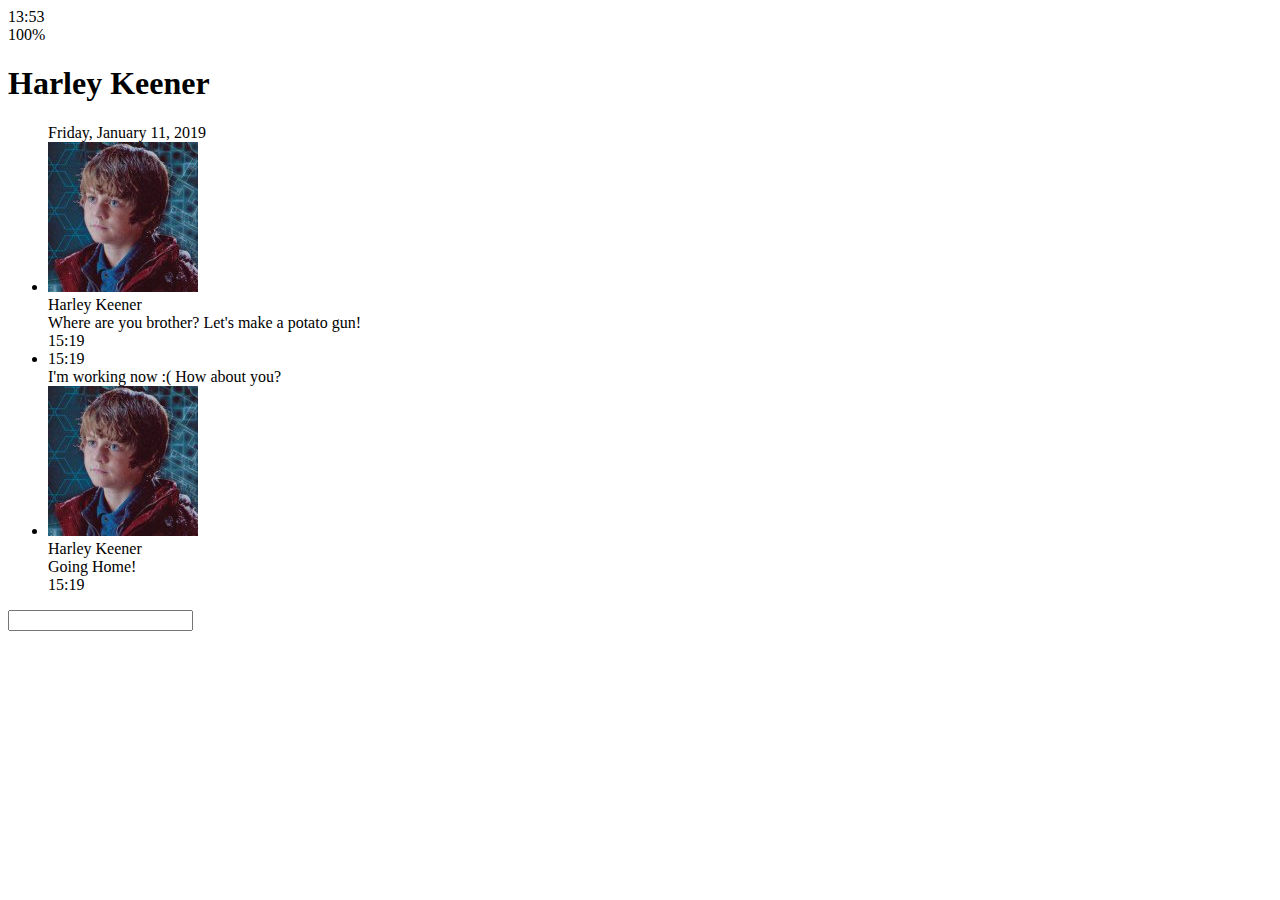
==== chat.html @ 277392c9 "HTML PART COMPLETE" ====
<!DOCTYPE html>
<html lang="en">
  <head>
    <meta charset="UTF-8" />
    <meta name="viewport" content="width=device-width, initial-scale=1.0" />
    <meta http-equiv="X-UA-Compatible" content="ie=edge" />
    <link
      rel="stylesheet"
      href="https://use.fontawesome.com/releases/v5.8.1/css/all.css"
      integrity="sha384-50oBUHEmvpQ+1lW4y57PTFmhCaXp0ML5d60M1M7uH2+nqUivzIebhndOJK28anvf"
      crossorigin="anonymous"
    />
    <title>Chat | Kakao Clone</title>
  </head>
  <body>
    <div class="status-bar">
      <div class="status-bar__column">
        <span class="status-bar__clock">
          13:53
        </span>
      </div>
      <div class="status-bar__column">
        <i class="fas fa-clock"></i>
        <i class="fas fa-volume-mute"></i>
        <i class="fas fa-wifi"></i>
        <i class="fas fa-ban"></i>
        <span class="status-bar__batter-level">100%</span>
        <i class="fas fa-battery-full"></i>
      </div>
    </div>
    <header class="header">
      <div class="header__header-column">
        <a href="index.html" class="header__back-btn">
          <i class="fas fa-arrow-left fa-2x"></i>
        </a>
        <h1 class="header__title">Harley Keener</h1>
      </div>
      <div class="header__header-column">
        <span class="header__icon">
          <i class="fas fa-search"></i>
          <i class="fas fa-bars"></i>
        </span>
      </div>
    </header>
    <main class="chat">
      <ul class="chat__messages">
        <span class="chat__timestamp">Friday, January 11, 2019</span>
        <li class="incoming-message message">
          <img
            src="images/harley-keener-avatar.jpg"
            alt=""
            class="g-avatar message__avatar"
          />
          <div class="message__content">
            <span class="message__author">Harley Keener</span>
            <div class="message__bubble">
              Where are you brother? Let's make a potato gun!
            </div>
          </div>
          <span class="message__timestamp">15:19</span>
        </li>
        <li class="incoming-message message">
          <span class="message__timestamp">15:19</span>
          <div class="message__content">
            <div class="message__bubble">
              I'm working now :( How about you?
            </div>
          </div>
        </li>
        <li class="incoming-message message">
          <img
            src="images/harley-keener-avatar.jpg"
            alt=""
            class="g-avatar message__avatar"
          />
          <div class="message__content">
            <span class="message__author">Harley Keener</span>
            <div class="message__bubble">
              Going Home!
            </div>
          </div>
          <span class="message__timestamp">15:19</span>
        </li>
      </ul>
    </main>
    <div class="chat__write">
      <div class="chat__write-column">
        <i class="far fa-plus-square"></i>
      </div>
      <div class="chat__write-column">
        <input type="text" class="chat__write-input/>
      </div>
      <div class="chat__write-column">
        <span class="chat__write-icon">
          <i class="far fa-smile"></i>
        </span>
        <span class="chat__write-icon">
          <i class="fas fa-microphone"></i>
        </span>
      </div>
    </div>
  </body>
</html>
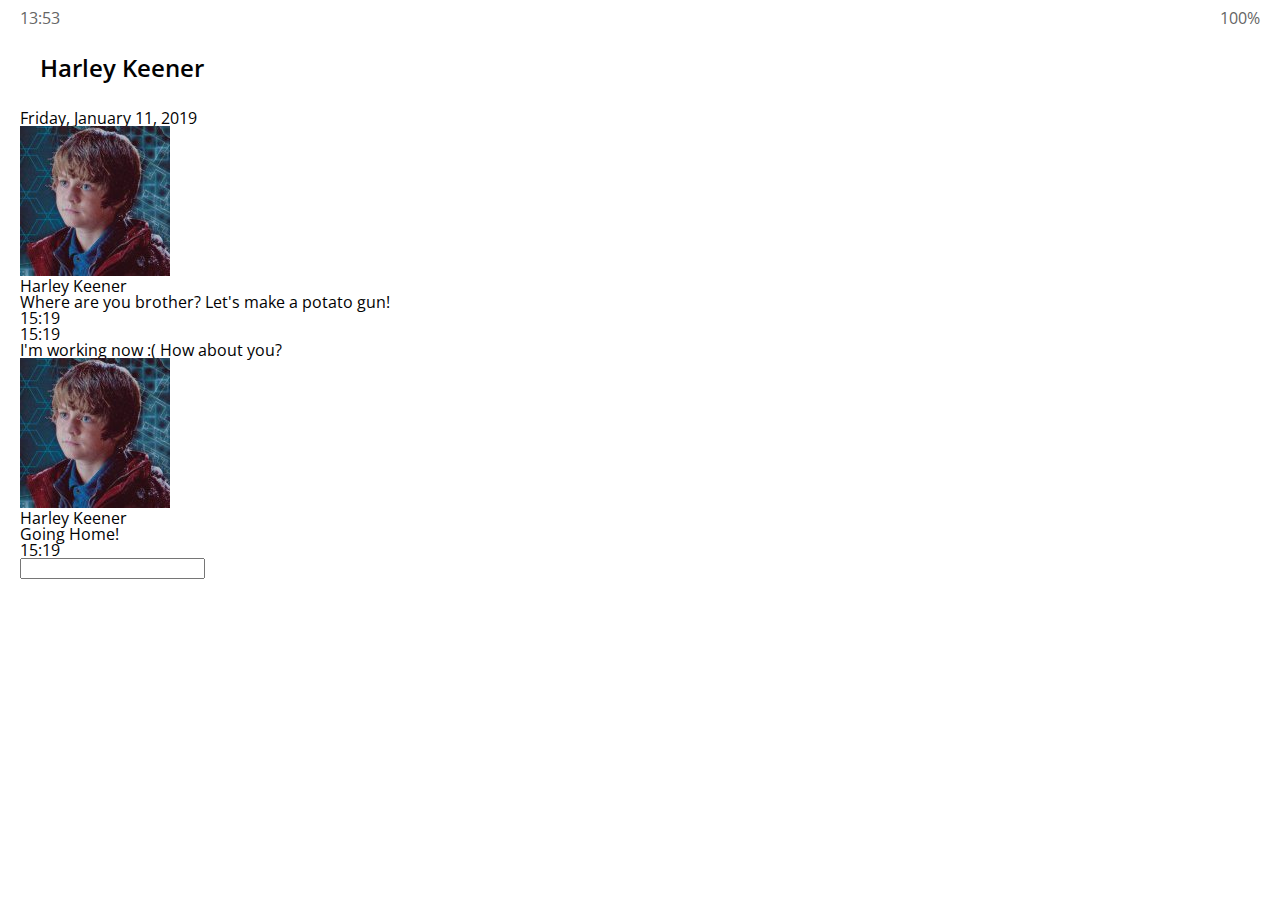
==== commit f5306c7f: "header / navbar / statusbar complete" ====
--- a/chat.html
+++ b/chat.html
@@ -10,6 +10,7 @@
       integrity="sha384-50oBUHEmvpQ+1lW4y57PTFmhCaXp0ML5d60M1M7uH2+nqUivzIebhndOJK28anvf"
       crossorigin="anonymous"
     />
+    <link rel="stylesheet" href="css/styles.css" />
     <title>Chat | Kakao Clone</title>
   </head>
   <body>
@@ -24,20 +25,22 @@
         <i class="fas fa-volume-mute"></i>
         <i class="fas fa-wifi"></i>
         <i class="fas fa-ban"></i>
-        <span class="status-bar__batter-level">100%</span>
+        <span class="status-bar__battery-level">100%</span>
         <i class="fas fa-battery-full"></i>
       </div>
     </div>
     <header class="header">
       <div class="header__header-column">
         <a href="index.html" class="header__back-btn">
-          <i class="fas fa-arrow-left fa-2x"></i>
+          <i class="fas fa-arrow-left"></i>
         </a>
         <h1 class="header__title">Harley Keener</h1>
       </div>
       <div class="header__header-column">
         <span class="header__icon">
           <i class="fas fa-search"></i>
+        </span>
+        <span class="header__icon">
           <i class="fas fa-bars"></i>
         </span>
       </div>
--- a/css/styles.css
+++ b/css/styles.css
@@ -0,0 +1,21 @@
+@import url('https://fonts.googleapis.com/css?family=Open+Sans:400,600');
+@import 'reset.css';
+@import 'status-bar.css';
+@import 'header.css';
+@import 'nav-bar.css';
+
+* {
+  box-sizing: border-box;
+}
+
+body {
+  background-color: white;
+  padding: 10px 20px;
+  color: #020202;
+  font-family: 'Open Sans', -apple-system, BlinkMacSystemFont, 'Segoe UI',
+    Roboto, Oxygen, Ubuntu, Cantarell, 'Open Sans', 'Helvetica Neue', sans-serif;
+}
+
+a {
+  color: inherit;
+}
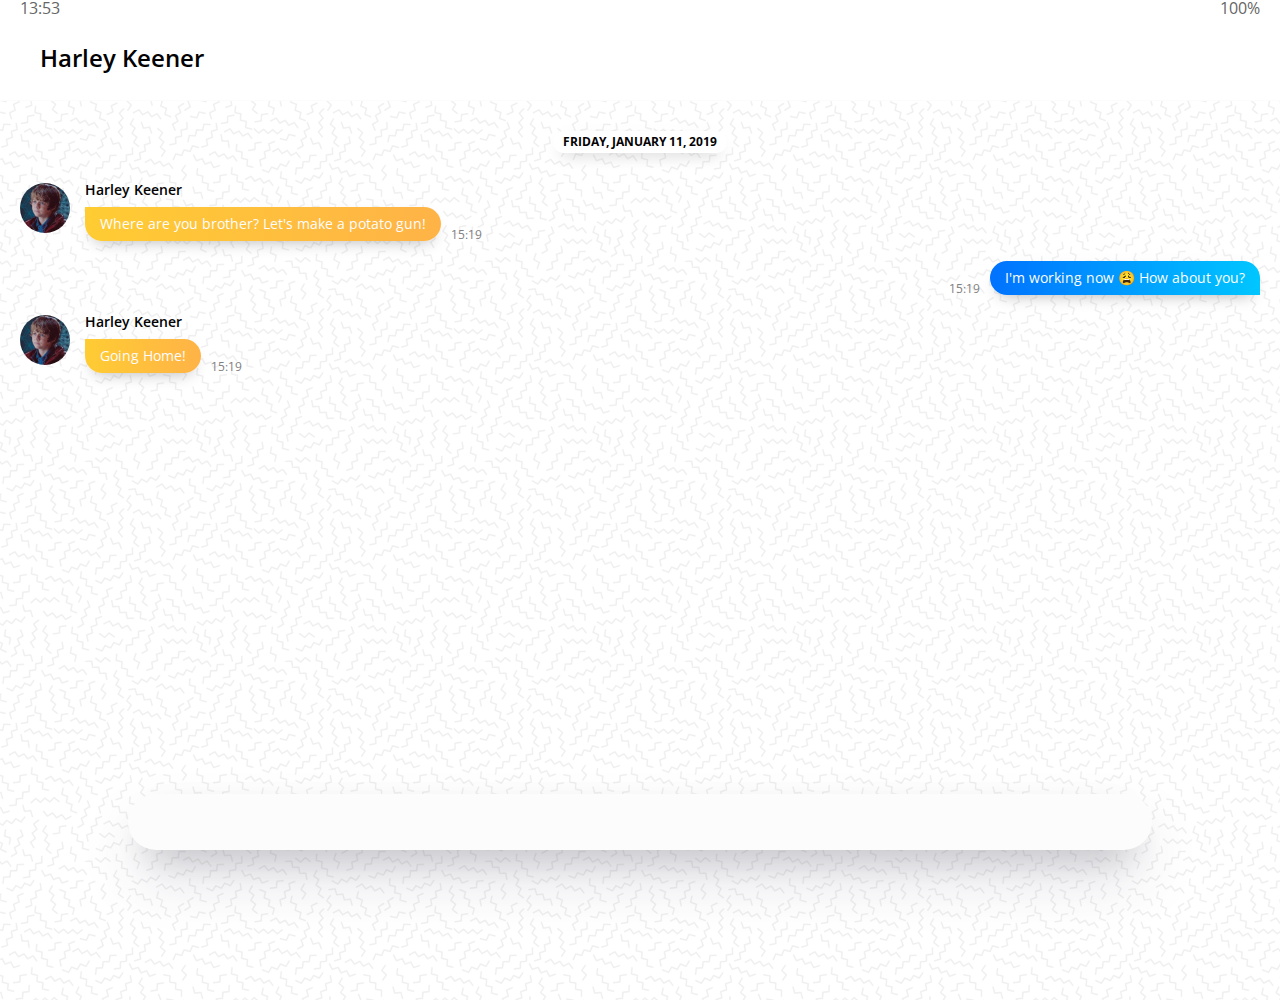
==== commit 41922e97: "css design complete" ====
--- a/chat.html
+++ b/chat.html
@@ -13,7 +13,7 @@
     <link rel="stylesheet" href="css/styles.css" />
     <title>Chat | Kakao Clone</title>
   </head>
-  <body>
+  <body class="chats-body">
     <div class="status-bar">
       <div class="status-bar__column">
         <span class="status-bar__clock">
@@ -45,7 +45,7 @@
         </span>
       </div>
     </header>
-    <main class="chat">
+    <main class="chat-screen">
       <ul class="chat__messages">
         <span class="chat__timestamp">Friday, January 11, 2019</span>
         <li class="incoming-message message">
@@ -54,19 +54,23 @@
             alt=""
             class="g-avatar message__avatar"
           />
-          <div class="message__content">
+          <div class="message__receiving">
             <span class="message__author">Harley Keener</span>
-            <div class="message__bubble">
-              Where are you brother? Let's make a potato gun!
+            <div class="message__content">
+              <span class="message__bubble">
+                Where are you brother? Let's make a potato gun!
+              </span>
+              <span class="message__timestamp">15:19</span>
             </div>
           </div>
-          <span class="message__timestamp">15:19</span>
         </li>
-        <li class="incoming-message message">
-          <span class="message__timestamp">15:19</span>
-          <div class="message__content">
-            <div class="message__bubble">
-              I'm working now :( How about you?
+        <li class="sent-message message">
+          <div class="message__sending">
+            <div class="message__content">
+              <span class="message__timestamp">15:19</span>
+              <span class="message__bubble">
+                I'm working now 😩 How about you?
+              </span>
             </div>
           </div>
         </li>
@@ -76,13 +80,15 @@
             alt=""
             class="g-avatar message__avatar"
           />
-          <div class="message__content">
+          <div class="message__receiving">
             <span class="message__author">Harley Keener</span>
-            <div class="message__bubble">
-              Going Home!
+            <div class="message__content">
+              <span class="message__bubble">
+                Going Home!
+              </span>
+              <span class="message__timestamp">15:19</span>
             </div>
           </div>
-          <span class="message__timestamp">15:19</span>
         </li>
       </ul>
     </main>
@@ -91,7 +97,7 @@
         <i class="far fa-plus-square"></i>
       </div>
       <div class="chat__write-column">
-        <input type="text" class="chat__write-input/>
+        <input type="text" class="chat__write-input" />
       </div>
       <div class="chat__write-column">
         <span class="chat__write-icon">
--- a/css/styles.css
+++ b/css/styles.css
@@ -1,8 +1,14 @@
-@import url('https://fonts.googleapis.com/css?family=Open+Sans:400,600');
+@import url('https://fonts.googleapis.com/css?family=Open+Sans:300,400,500,600');
 @import 'reset.css';
 @import 'status-bar.css';
 @import 'header.css';
 @import 'nav-bar.css';
+@import 'friend.css';
+@import 'friends.css';
+@import 'find.css';
+@import 'more.css';
+@import 'settings.css';
+@import 'chat.css';
 
 * {
   box-sizing: border-box;
@@ -18,4 +24,5 @@
 
 a {
   color: inherit;
+  text-decoration: none;
 }
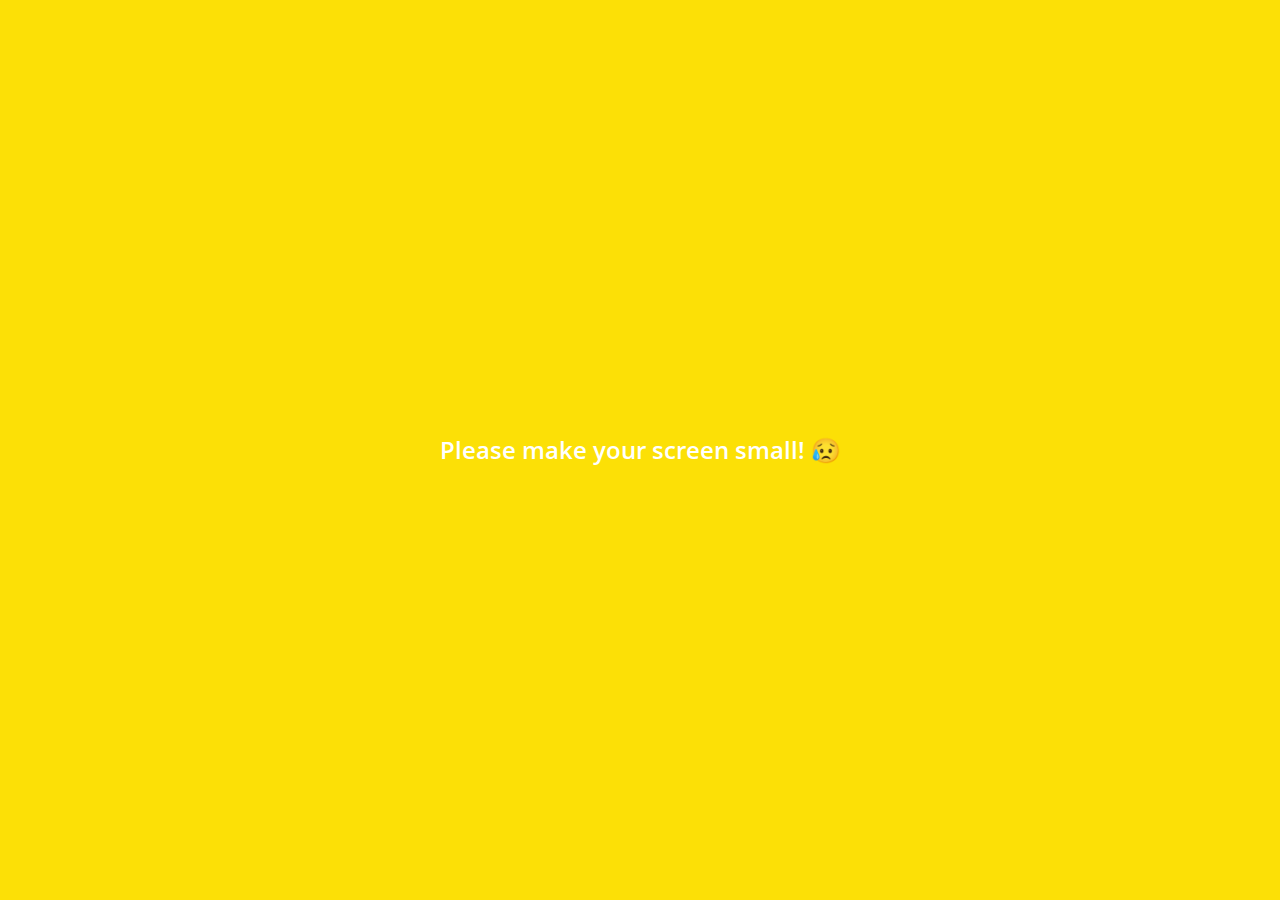
==== commit 7990352a: "Final Commit - All Complete" ====
--- a/chat.html
+++ b/chat.html
@@ -14,37 +14,39 @@
     <title>Chat | Kakao Clone</title>
   </head>
   <body class="chats-body">
-    <div class="status-bar">
-      <div class="status-bar__column">
-        <span class="status-bar__clock">
-          13:53
-        </span>
+    <div class="header-wrapper">
+      <div class="status-bar">
+        <div class="status-bar__column">
+          <span class="status-bar__clock">
+            13:53
+          </span>
+        </div>
+        <div class="status-bar__column">
+          <i class="fas fa-clock"></i>
+          <i class="fas fa-volume-mute"></i>
+          <i class="fas fa-wifi"></i>
+          <i class="fas fa-ban"></i>
+          <span class="status-bar__battery-level">100%</span>
+          <i class="fas fa-battery-full"></i>
+        </div>
       </div>
-      <div class="status-bar__column">
-        <i class="fas fa-clock"></i>
-        <i class="fas fa-volume-mute"></i>
-        <i class="fas fa-wifi"></i>
-        <i class="fas fa-ban"></i>
-        <span class="status-bar__battery-level">100%</span>
-        <i class="fas fa-battery-full"></i>
-      </div>
+      <header class="header">
+        <div class="header__header-column">
+          <a href="index.html" class="header__back-btn">
+            <i class="fas fa-arrow-left"></i>
+          </a>
+          <h1 class="header__title">Harley Keener</h1>
+        </div>
+        <div class="header__header-column">
+          <span class="header__icon">
+            <i class="fas fa-search"></i>
+          </span>
+          <span class="header__icon">
+            <i class="fas fa-bars"></i>
+          </span>
+        </div>
+      </header>
     </div>
-    <header class="header">
-      <div class="header__header-column">
-        <a href="index.html" class="header__back-btn">
-          <i class="fas fa-arrow-left"></i>
-        </a>
-        <h1 class="header__title">Harley Keener</h1>
-      </div>
-      <div class="header__header-column">
-        <span class="header__icon">
-          <i class="fas fa-search"></i>
-        </span>
-        <span class="header__icon">
-          <i class="fas fa-bars"></i>
-        </span>
-      </div>
-    </header>
     <main class="chat-screen">
       <ul class="chat__messages">
         <span class="chat__timestamp">Friday, January 11, 2019</span>
@@ -58,7 +60,7 @@
             <span class="message__author">Harley Keener</span>
             <div class="message__content">
               <span class="message__bubble">
-                Where are you brother? Let's make a potato gun!
+                Where are you brother? Let's make a potato gun! 😍
               </span>
               <span class="message__timestamp">15:19</span>
             </div>
@@ -92,14 +94,12 @@
         </li>
       </ul>
     </main>
-    <div class="chat__write">
-      <div class="chat__write-column">
+    <div class="chat__write--container">
+      <input type="text" class="chat__write chat__write-input" />
+      <div class="chat__icon-left chat__icon">
         <i class="far fa-plus-square"></i>
       </div>
-      <div class="chat__write-column">
-        <input type="text" class="chat__write-input" />
-      </div>
-      <div class="chat__write-column">
+      <div class="chat__icon-right chat__icon">
         <span class="chat__write-icon">
           <i class="far fa-smile"></i>
         </span>
@@ -108,5 +108,8 @@
         </span>
       </div>
     </div>
+    <div class="bigScreen">
+      <span class="bigScreen__text">Please make your screen small! 😥</span>
+    </div>
   </body>
 </html>
--- a/css/styles.css
+++ b/css/styles.css
@@ -9,6 +9,7 @@
 @import 'more.css';
 @import 'settings.css';
 @import 'chat.css';
+@import 'mobile.css';
 
 * {
   box-sizing: border-box;
@@ -26,3 +27,18 @@
   color: inherit;
   text-decoration: none;
 }
+
+@keyframes fadeIn {
+  from {
+    opacity: 0;
+    transform: translateY(50px);
+  }
+  to {
+    opacity: 1;
+    transform: none;
+  }
+}
+
+main {
+  animation: fadeIn 0.5s ease-in-out;
+}
